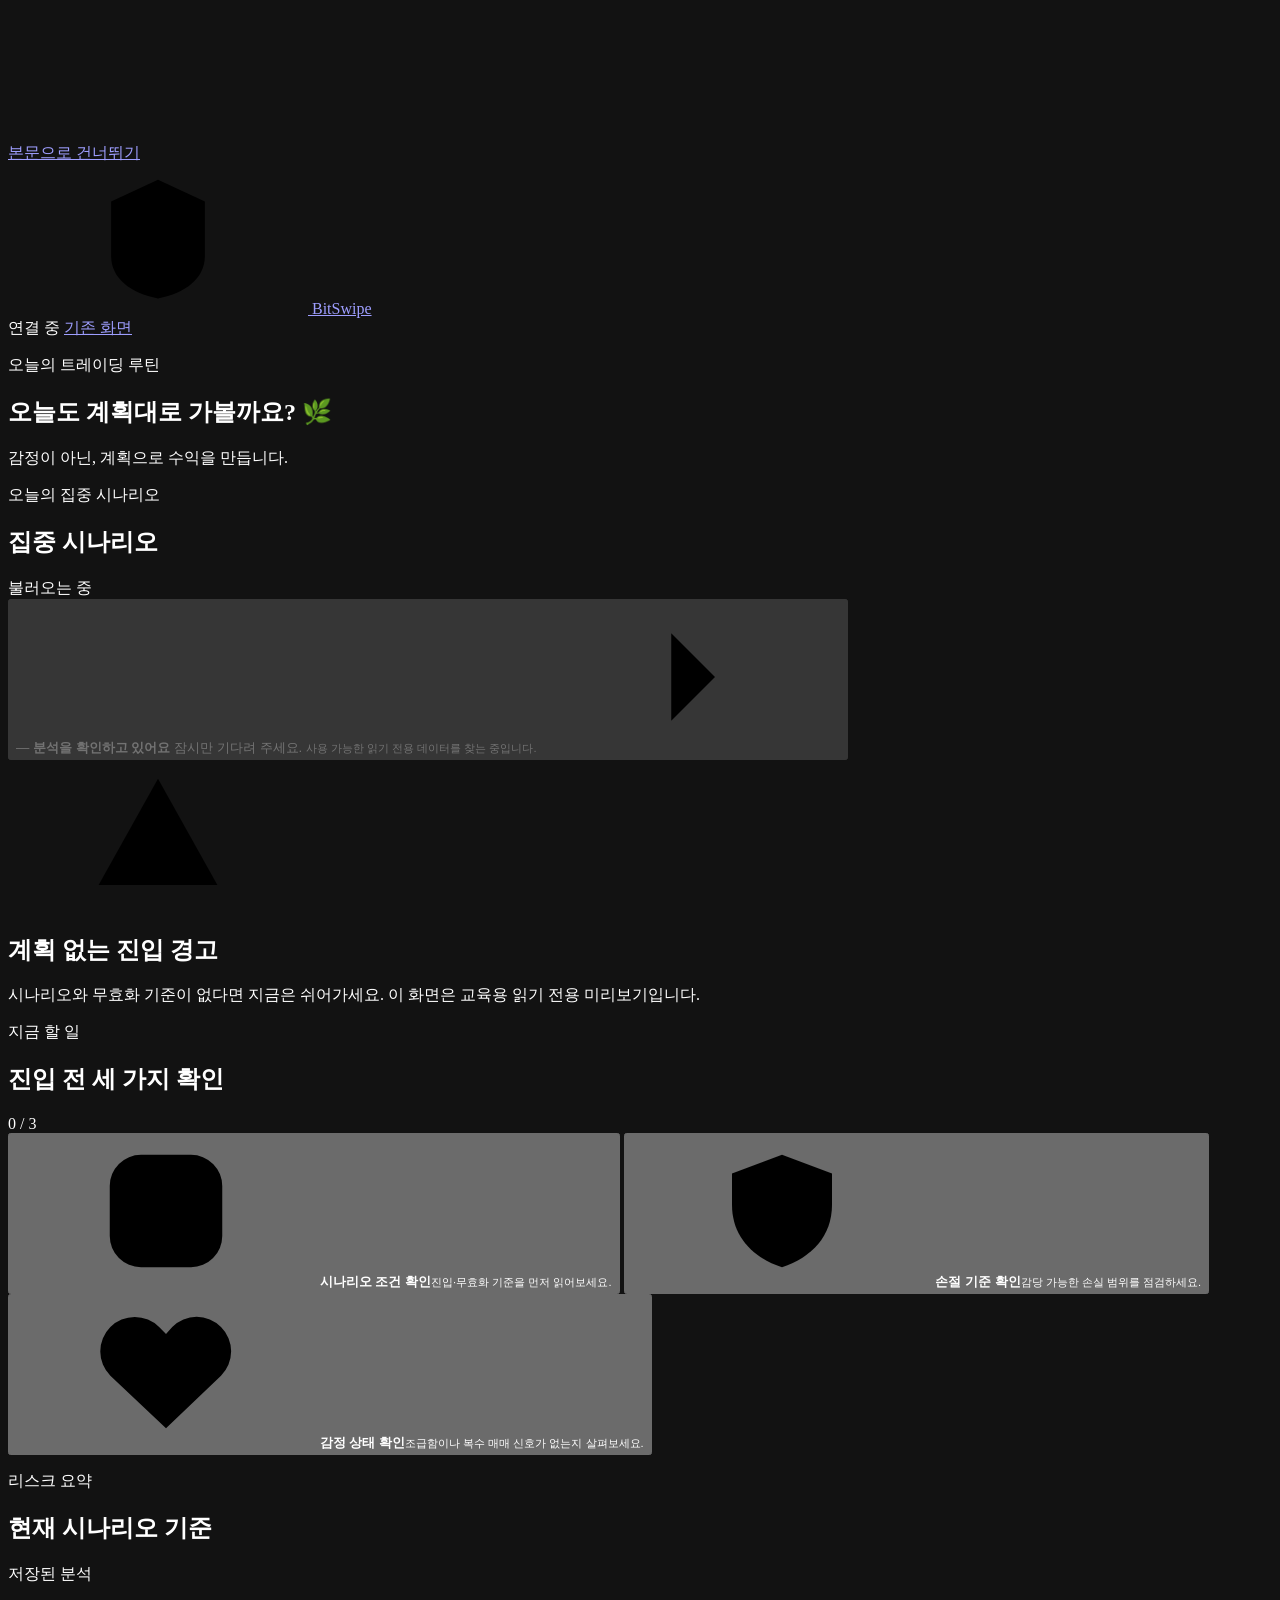
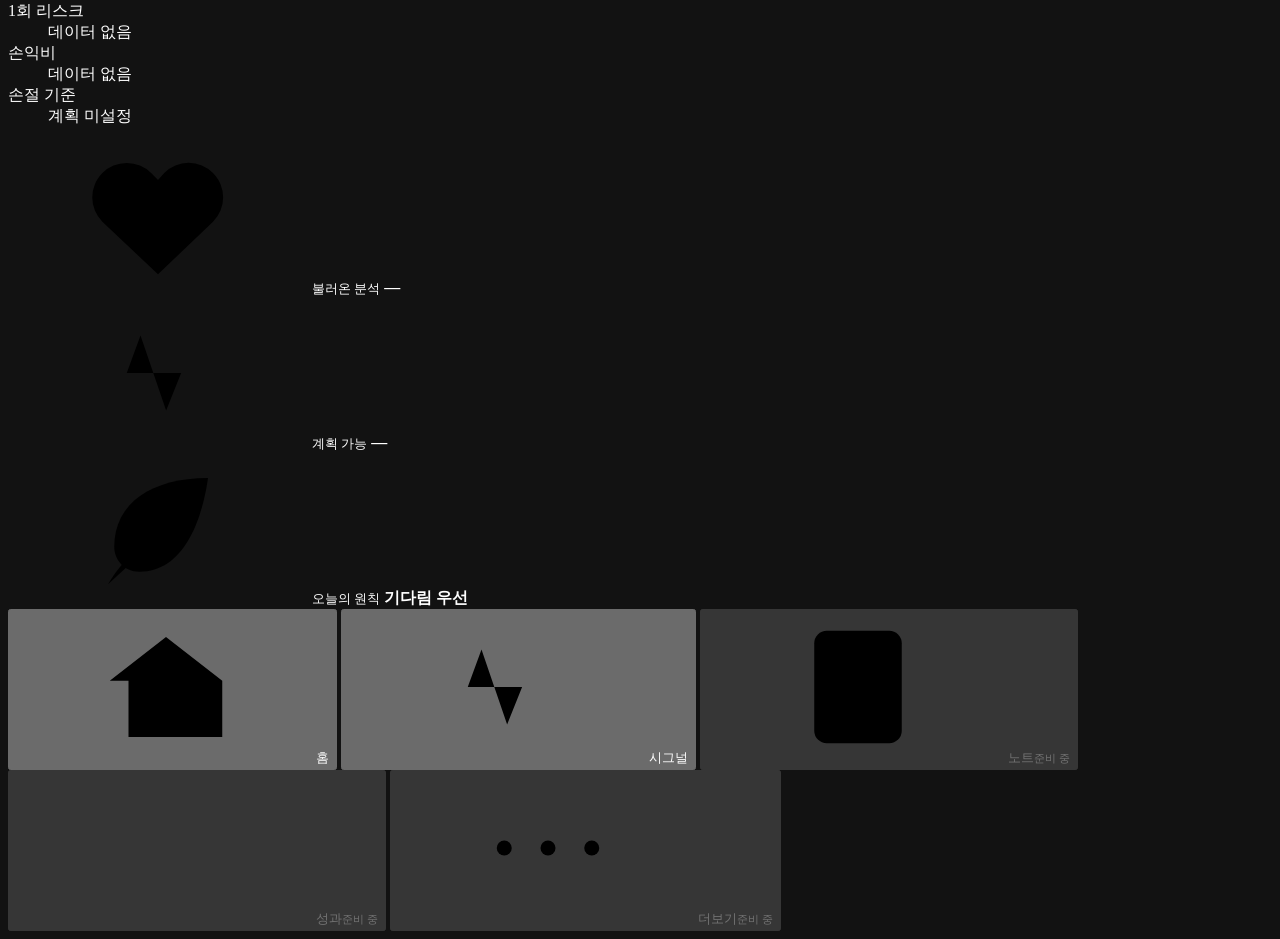
==== static/mobile-preview.html @ f859aa3e "Add mobile preview shell" ====
<!doctype html>
<html lang="ko">
<head>
  <meta charset="utf-8">
  <meta name="viewport" content="width=device-width, initial-scale=1, viewport-fit=cover">
  <meta name="robots" content="noindex,nofollow">
  <meta name="theme-color" content="#081017">
  <meta name="color-scheme" content="dark">
  <meta http-equiv="Content-Security-Policy" content="default-src 'self'; script-src 'self'; style-src 'self'; img-src 'self' data:; connect-src 'self'; font-src 'self'; base-uri 'none'; form-action 'none'; frame-ancestors 'none'">
  <title>BitSwipe 모바일 미리보기</title>
  <link rel="stylesheet" href="/assets/mobile-preview.css">
</head>
<body>
  <a class="skip-link" href="#preview-main">본문으로 건너뛰기</a>

  <svg class="svg-sprite" aria-hidden="true" focusable="false">
    <symbol id="icon-logo" viewBox="0 0 24 24">
      <path d="M12 2.5 19.5 6v8.7c0 3.6-3.1 5.9-7.5 6.8-4.4-.9-7.5-3.2-7.5-6.8V6L12 2.5Z"/>
      <path d="m9.3 7.8 5.6 4.2-5.6 4.2V7.8Z"/>
    </symbol>
    <symbol id="icon-home" viewBox="0 0 24 24">
      <path d="m3 11 9-7 9 7v9H6v-9"/><path d="M9 20v-6h6v6"/>
    </symbol>
    <symbol id="icon-pulse" viewBox="0 0 24 24">
      <path d="M3 12h4l2.2-6 4.1 12 2.4-6H21"/>
    </symbol>
    <symbol id="icon-note" viewBox="0 0 24 24">
      <rect x="5" y="3" width="14" height="18" rx="2"/><path d="M9 8h6M9 12h6M9 16h4"/>
    </symbol>
    <symbol id="icon-chart" viewBox="0 0 24 24">
      <path d="M5 20V10M12 20V4M19 20v-7M3 20h18"/>
    </symbol>
    <symbol id="icon-more" viewBox="0 0 24 24">
      <circle cx="5" cy="12" r="1.2"/><circle cx="12" cy="12" r="1.2"/><circle cx="19" cy="12" r="1.2"/>
    </symbol>
    <symbol id="icon-arrow" viewBox="0 0 24 24">
      <path d="m9 5 7 7-7 7"/>
    </symbol>
    <symbol id="icon-back" viewBox="0 0 24 24">
      <path d="m15 18-6-6 6-6"/>
    </symbol>
    <symbol id="icon-filter" viewBox="0 0 24 24">
      <path d="M4 5h16l-6 7v6l-4 2v-8L4 5Z"/>
    </symbol>
    <symbol id="icon-heart" viewBox="0 0 24 24">
      <path d="M20.8 4.8a5.5 5.5 0 0 0-7.8 0L12 5.9l-1.1-1.1a5.5 5.5 0 0 0-7.8 7.8L12 21l8.8-8.4a5.5 5.5 0 0 0 0-7.8Z"/>
    </symbol>
    <symbol id="icon-clock" viewBox="0 0 24 24">
      <circle cx="12" cy="12" r="9"/><path d="M12 7v5l3.5 2"/>
    </symbol>
    <symbol id="icon-shield" viewBox="0 0 24 24">
      <path d="M12 3 20 6v5c0 5-3.2 8.4-8 10-4.8-1.6-8-5-8-10V6l8-3Z"/><path d="m9 12 2 2 4-5"/>
    </symbol>
    <symbol id="icon-check" viewBox="0 0 24 24">
      <rect x="3" y="3" width="18" height="18" rx="5"/><path d="m8 12 2.5 2.5L16 9"/>
    </symbol>
    <symbol id="icon-alert" viewBox="0 0 24 24">
      <path d="M12 3 2.5 20h19L12 3Z"/><path d="M12 9v4M12 17h.01"/>
    </symbol>
    <symbol id="icon-leaf" viewBox="0 0 24 24">
      <path d="M20 4C11 4 5 8 5 15c0 2 1.5 4 4 4 7 0 10-8 11-15Z"/><path d="M4 21c3-5 7-8 12-11"/>
    </symbol>
  </svg>

  <div id="demo-banner" class="demo-banner" role="status" hidden>
    <svg aria-hidden="true"><use href="#icon-alert"></use></svg>
    <span><strong>샘플 데이터</strong> · 화면 확인용이며 실시간 시장 정보가 아닙니다.</span>
  </div>

  <div class="preview-shell">
    <main id="preview-main" class="preview-main" tabindex="-1">
      <section id="home-screen" class="screen screen-home" data-screen="home" aria-labelledby="home-title">
        <header class="brand-header">
          <a class="brand" href="#home" aria-label="BitSwipe 모바일 미리보기 홈">
            <span class="brand-mark"><svg aria-hidden="true"><use href="#icon-logo"></use></svg></span>
            <span>BitSwipe</span>
          </a>
          <div class="header-actions">
            <span id="connection-status" class="connection-pill" data-state="loading">
              <span class="status-dot" aria-hidden="true"></span>
              <span class="connection-label">연결 중</span>
            </span>
            <a class="dashboard-link" href="/" aria-label="기존 BitSwipe 대시보드로 이동">기존 화면</a>
          </div>
        </header>

        <div class="greeting-block">
          <p class="eyebrow">오늘의 트레이딩 루틴</p>
          <h1 id="home-title">오늘도 계획대로 가볼까요? <span aria-hidden="true">🌿</span></h1>
          <p>감정이 아닌, 계획으로 수익을 만듭니다.</p>
        </div>

        <section class="panel focus-panel" aria-labelledby="focus-heading">
          <div class="section-heading-row">
            <div>
              <p class="panel-kicker">오늘의 집중 시나리오</p>
              <h2 id="focus-heading" class="sr-only">집중 시나리오</h2>
            </div>
            <span id="focus-status" class="state-badge state-neutral">불러오는 중</span>
          </div>
          <button id="focus-card" class="focus-card-button" type="button" disabled>
            <span id="focus-symbol-icon" class="asset-token" aria-hidden="true">—</span>
            <span class="focus-copy">
              <strong id="focus-symbol">분석을 확인하고 있어요</strong>
              <span id="focus-setup">잠시만 기다려 주세요.</span>
              <small id="focus-next">사용 가능한 읽기 전용 데이터를 찾는 중입니다.</small>
            </span>
            <svg class="row-arrow" aria-hidden="true"><use href="#icon-arrow"></use></svg>
          </button>
        </section>

        <aside class="warning-card" aria-labelledby="entry-warning-title">
          <span class="warning-icon"><svg aria-hidden="true"><use href="#icon-alert"></use></svg></span>
          <div>
            <h2 id="entry-warning-title">계획 없는 진입 경고</h2>
            <p>시나리오와 무효화 기준이 없다면 지금은 쉬어가세요. 이 화면은 교육용 읽기 전용 미리보기입니다.</p>
          </div>
        </aside>

        <section class="panel guidance-panel" aria-labelledby="guidance-title">
          <div class="section-heading-row">
            <div>
              <p class="panel-kicker">지금 할 일</p>
              <h2 id="guidance-title">진입 전 세 가지 확인</h2>
            </div>
            <span id="home-check-progress" class="progress-copy">0 / 3</span>
          </div>
          <div class="guidance-list">
            <button class="guidance-row" type="button" data-home-check="scenario" aria-pressed="false">
              <span class="guidance-icon guidance-icon-blue"><svg aria-hidden="true"><use href="#icon-check"></use></svg></span>
              <span><strong>시나리오 조건 확인</strong><small>진입·무효화 기준을 먼저 읽어보세요.</small></span>
              <span class="local-check" aria-hidden="true"></span>
            </button>
            <button class="guidance-row" type="button" data-home-check="risk" aria-pressed="false">
              <span class="guidance-icon guidance-icon-green"><svg aria-hidden="true"><use href="#icon-shield"></use></svg></span>
              <span><strong>손절 기준 확인</strong><small>감당 가능한 손실 범위를 점검하세요.</small></span>
              <span class="local-check" aria-hidden="true"></span>
            </button>
            <button class="guidance-row" type="button" data-home-check="emotion" aria-pressed="false">
              <span class="guidance-icon guidance-icon-lime"><svg aria-hidden="true"><use href="#icon-heart"></use></svg></span>
              <span><strong>감정 상태 확인</strong><small>조급함이나 복수 매매 신호가 없는지 살펴보세요.</small></span>
              <span class="local-check" aria-hidden="true"></span>
            </button>
          </div>
        </section>

        <section class="panel risk-summary" aria-labelledby="risk-summary-title">
          <div class="section-heading-row">
            <div>
              <p class="panel-kicker">리스크 요약</p>
              <h2 id="risk-summary-title">현재 시나리오 기준</h2>
            </div>
            <span class="data-origin">저장된 분석</span>
          </div>
          <dl class="metric-strip">
            <div>
              <dt>1회 리스크</dt>
              <dd id="home-risk">데이터 없음</dd>
            </div>
            <div>
              <dt>손익비</dt>
              <dd id="home-rr">데이터 없음</dd>
            </div>
            <div>
              <dt>손절 기준</dt>
              <dd id="home-stop">계획 미설정</dd>
            </div>
          </dl>
        </section>

        <section class="summary-tiles" aria-label="오늘의 요약">
          <article>
            <span class="tile-icon tile-teal"><svg aria-hidden="true"><use href="#icon-heart"></use></svg></span>
            <small>불러온 분석</small>
            <strong id="loaded-count">—</strong>
          </article>
          <article>
            <span class="tile-icon tile-blue"><svg aria-hidden="true"><use href="#icon-pulse"></use></svg></span>
            <small>계획 가능</small>
            <strong id="planned-count">—</strong>
          </article>
          <article>
            <span class="tile-icon tile-green"><svg aria-hidden="true"><use href="#icon-leaf"></use></svg></span>
            <small>오늘의 원칙</small>
            <strong>기다림 우선</strong>
          </article>
        </section>
      </section>

      <section id="signals-screen" class="screen" data-screen="signals" aria-labelledby="signals-title" hidden>
        <header class="screen-header">
          <div>
            <p class="eyebrow">읽기 전용 분석</p>
            <h1 id="signals-title">오늘의 시그널</h1>
            <p id="signals-summary" class="screen-subtitle" aria-live="polite">분석을 불러오는 중입니다.</p>
          </div>
          <label class="filter-control" aria-label="시그널 상태 필터">
            <svg aria-hidden="true"><use href="#icon-filter"></use></svg>
            <select id="signal-filter">
              <option value="all">전체</option>
              <option value="planned">계획 가능</option>
              <option value="watch">관찰</option>
              <option value="no-trade">진입 보류</option>
            </select>
          </label>
        </header>

        <aside class="guidance-banner" aria-label="오늘의 안내">
          <span class="banner-icon"><svg aria-hidden="true"><use href="#icon-leaf"></use></svg></span>
          <div><strong>무리한 진입보다 기다림이 우선</strong><p>좋은 기회는 다시 옵니다. 조건이 갖춰질 때까지 관찰하세요.</p></div>
        </aside>

        <div id="signals-state" class="content-state" role="status" aria-live="polite">
          <span class="loading-orbit" aria-hidden="true"></span>
          <strong>저장된 분석을 확인하고 있어요</strong>
          <p>한 항목을 불러오지 못해도 나머지는 계속 표시합니다.</p>
        </div>
        <div id="signal-list" class="signal-list" role="list" aria-label="시그널 목록"></div>
      </section>

      <section id="detail-screen" class="screen" data-screen="detail" aria-labelledby="detail-title" hidden>
        <header class="detail-topbar">
          <button id="detail-back" class="icon-button" type="button" aria-label="이전 화면으로 돌아가기">
            <svg aria-hidden="true"><use href="#icon-back"></use></svg>
          </button>
          <h1 id="detail-title">시나리오 상세</h1>
          <button class="icon-button" type="button" aria-label="추가 메뉴, 준비 중" disabled>
            <svg aria-hidden="true"><use href="#icon-more"></use></svg>
          </button>
        </header>

        <article class="panel identity-card">
          <span id="detail-token" class="asset-token asset-token-large" aria-hidden="true">—</span>
          <div class="identity-copy">
            <div><strong id="detail-symbol">시나리오 없음</strong><span id="detail-state" class="state-badge state-neutral">관찰</span></div>
            <p id="detail-setup">목록에서 시나리오를 선택해 주세요.</p>
          </div>
          <button id="favorite-button" class="icon-button favorite-button" type="button" aria-label="관심 시나리오로 표시" aria-pressed="false">
            <svg aria-hidden="true"><use href="#icon-heart"></use></svg>
          </button>
        </article>

        <aside id="action-banner" class="action-banner" aria-labelledby="action-banner-title">
          <span class="action-icon"><svg aria-hidden="true"><use href="#icon-clock"></use></svg></span>
          <div>
            <p>지금 해야 할 일</p>
            <h2 id="action-banner-title">조건 충족 전까지 대기</h2>
            <span id="action-banner-copy">기준을 충족할 때만 계획을 검토하세요.</span>
          </div>
        </aside>

        <section class="panel detail-plan" aria-labelledby="plan-title">
          <div class="section-heading-row">
            <div>
              <p class="panel-kicker">내 계획</p>
              <h2 id="plan-title">시나리오 지표</h2>
            </div>
            <span id="detail-updated" class="data-origin">시각 미확인</span>
          </div>
          <dl class="metric-grid">
            <div><dt>진입 구간</dt><dd id="detail-entry" class="metric-valid">데이터 없음</dd></div>
            <div><dt>손절</dt><dd id="detail-stop" class="metric-risk">계획 미설정</dd></div>
            <div><dt>목표</dt><dd id="detail-target" class="metric-valid">계획 미설정</dd></div>
            <div><dt>손익비</dt><dd id="detail-rr" class="metric-neutral">데이터 없음</dd></div>
          </dl>
        </section>

        <section class="detail-columns">
          <fieldset class="panel checklist-panel">
            <legend>시나리오 체크리스트</legend>
            <p>체크 상태는 이 브라우저에만 저장됩니다.</p>
            <label><span><svg aria-hidden="true"><use href="#icon-chart"></use></svg>상위 추세 확인 (4H)</span><input type="checkbox" data-checklist="trend"></label>
            <label><span><svg aria-hidden="true"><use href="#icon-pulse"></use></svg>진입 구간 도달</span><input type="checkbox" data-checklist="entry"></label>
            <label><span><svg aria-hidden="true"><use href="#icon-chart"></use></svg>거래량 확인</span><input type="checkbox" data-checklist="volume"></label>
            <label><span><svg aria-hidden="true"><use href="#icon-shield"></use></svg>손절 설정</span><input type="checkbox" data-checklist="stop"></label>
            <label><span><svg aria-hidden="true"><use href="#icon-heart"></use></svg>감정 상태 안정</span><input type="checkbox" data-checklist="emotion"></label>
          </fieldset>

          <div class="detail-side">
            <aside class="risk-warning" aria-labelledby="risk-warning-title">
              <div class="risk-warning-heading"><svg aria-hidden="true"><use href="#icon-alert"></use></svg><h2 id="risk-warning-title">리스크 안내</h2></div>
              <ul>
                <li>연속 손실 뒤에는 충분히 쉬어가세요.</li>
                <li>규칙이 충족되지 않으면 거래하지 않습니다.</li>
                <li>손절 기준을 더 멀리 옮기지 마세요.</li>
              </ul>
            </aside>

            <section class="panel notes-panel" aria-labelledby="notes-title">
              <h2 id="notes-title">규칙 &amp; 메모</h2>
              <ul id="scenario-notes"><li>시나리오를 선택하면 확인 가능한 정보가 표시됩니다.</li></ul>
              <label for="local-memo">이 기기에만 저장</label>
              <textarea id="local-memo" rows="3" maxlength="300" placeholder="관찰 포인트를 짧게 적어두세요."></textarea>
              <small id="memo-status" aria-live="polite">서버로 전송되지 않습니다.</small>
            </section>
          </div>
        </section>

        <button id="complete-checklist" class="primary-button" type="button">
          <svg aria-hidden="true"><use href="#icon-check"></use></svg>
          체크 완료하고 관찰 계속하기
        </button>
        <p id="detail-feedback" class="local-feedback" role="status" aria-live="polite"></p>
      </section>
    </main>

    <nav class="bottom-nav" aria-label="모바일 미리보기 탐색">
      <button type="button" data-route="home" aria-current="page">
        <svg aria-hidden="true"><use href="#icon-home"></use></svg><span>홈</span>
      </button>
      <button type="button" data-route="signals">
        <svg aria-hidden="true"><use href="#icon-pulse"></use></svg><span>시그널</span>
      </button>
      <button type="button" disabled aria-label="노트, 준비 중">
        <svg aria-hidden="true"><use href="#icon-note"></use></svg><span>노트</span><small>준비 중</small>
      </button>
      <button type="button" disabled aria-label="성과, 준비 중">
        <svg aria-hidden="true"><use href="#icon-chart"></use></svg><span>성과</span><small>준비 중</small>
      </button>
      <button type="button" disabled aria-label="더보기, 준비 중">
        <svg aria-hidden="true"><use href="#icon-more"></use></svg><span>더보기</span><small>준비 중</small>
      </button>
    </nav>
  </div>

  <template id="signal-card-template">
    <article class="signal-card panel" role="listitem">
      <div class="signal-card-top">
        <span class="asset-token signal-token" aria-hidden="true">—</span>
        <div class="signal-identity">
          <strong class="signal-symbol">—</strong>
          <span class="signal-setup">설정 정보 없음</span>
        </div>
        <span class="state-badge signal-state state-neutral">관찰</span>
      </div>
      <dl class="signal-metrics">
        <div><dt>진입 구간</dt><dd data-field="entry">데이터 없음</dd></div>
        <div><dt>손절</dt><dd data-field="stop">계획 미설정</dd></div>
        <div><dt>목표</dt><dd data-field="target">계획 미설정</dd></div>
        <div><dt>손익비</dt><dd data-field="rr">데이터 없음</dd></div>
      </dl>
      <div class="signal-meta"><span class="confidence-copy"></span><time class="updated-copy">시각 미확인</time></div>
      <button class="scenario-button" type="button">
        시나리오 보기 <svg aria-hidden="true"><use href="#icon-arrow"></use></svg>
      </button>
    </article>
  </template>

  <noscript><p class="noscript-message">이 미리보기의 화면 전환과 로컬 체크리스트를 사용하려면 JavaScript를 켜 주세요.</p></noscript>
  <script src="/assets/mobile-preview.js" defer></script>
</body>
</html>
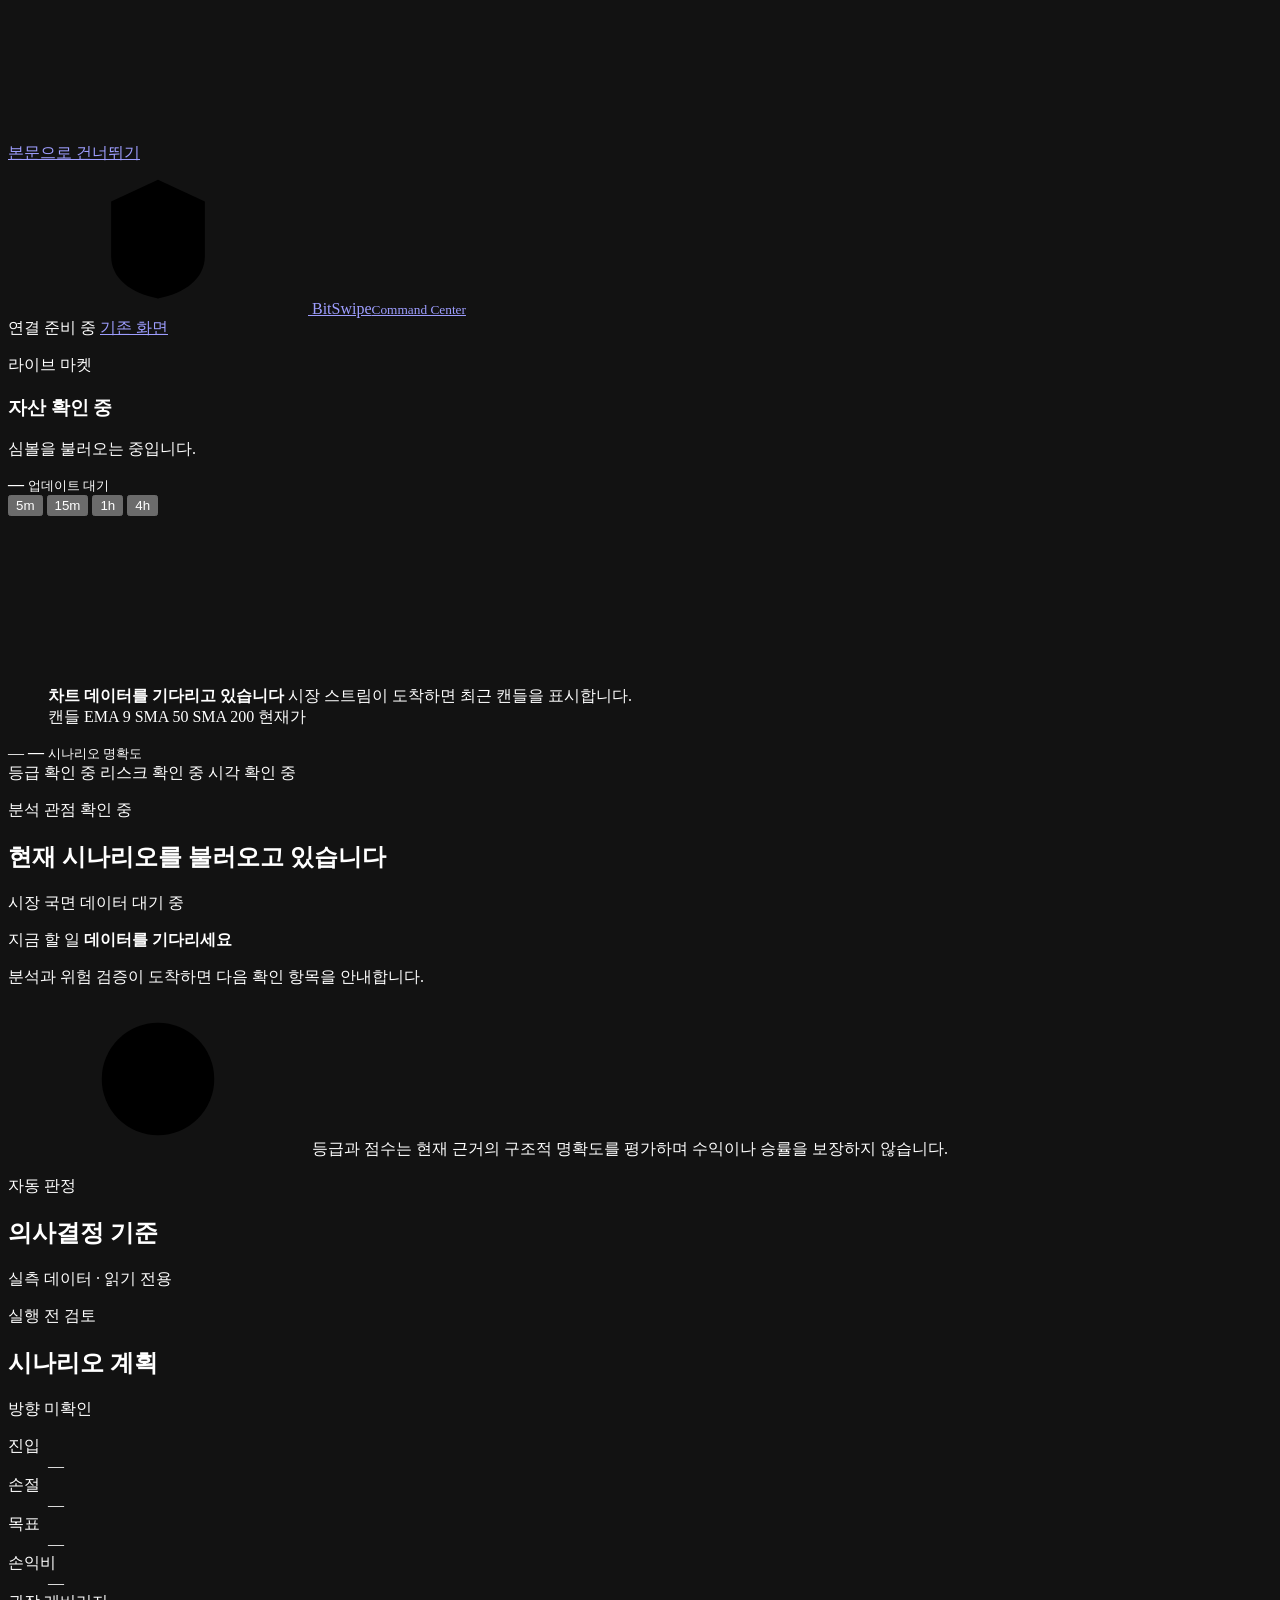
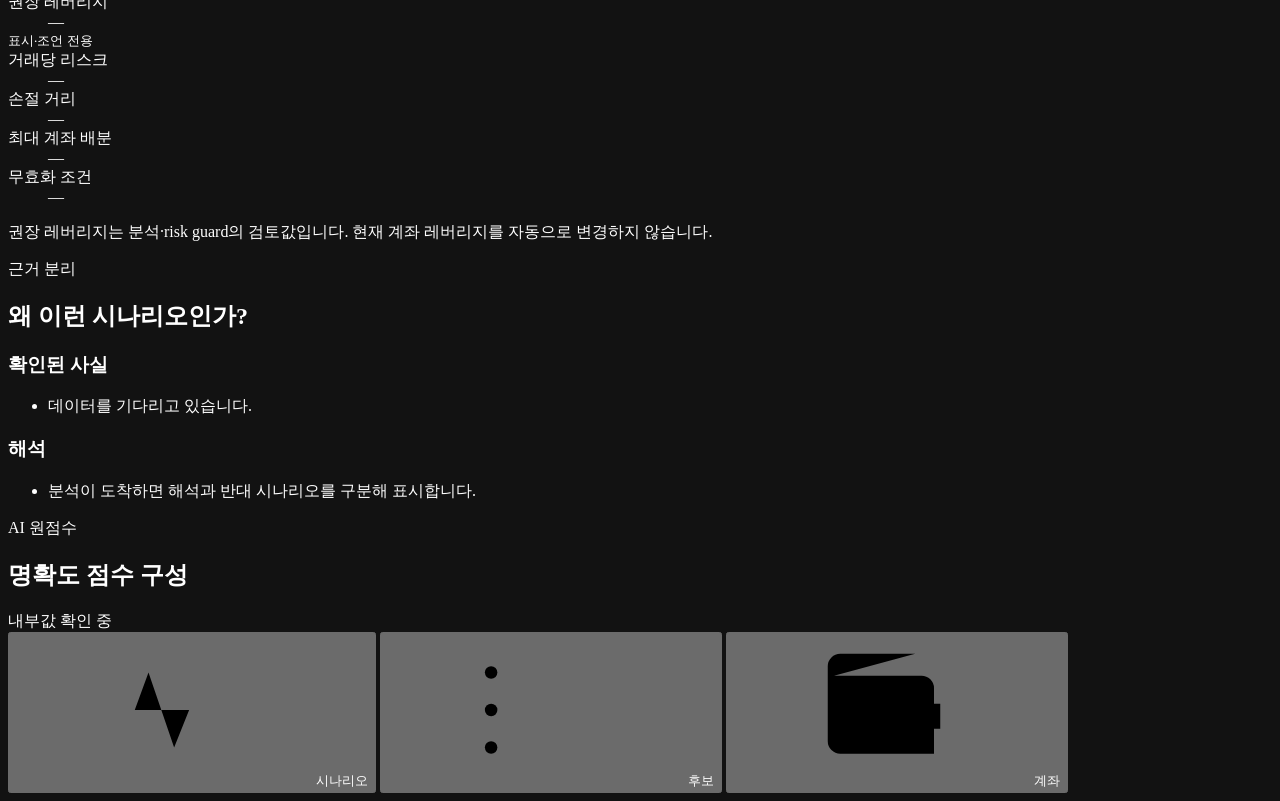
==== commit 78131796: "Upgrade mobile scenario command center" ====
--- a/static/mobile-preview.html
+++ b/static/mobile-preview.html
@@ -4,349 +4,308 @@
   <meta charset="utf-8">
   <meta name="viewport" content="width=device-width, initial-scale=1, viewport-fit=cover">
   <meta name="robots" content="noindex,nofollow">
-  <meta name="theme-color" content="#081017">
+  <meta name="theme-color" content="#071017">
   <meta name="color-scheme" content="dark">
   <meta http-equiv="Content-Security-Policy" content="default-src 'self'; script-src 'self'; style-src 'self'; img-src 'self' data:; connect-src 'self'; font-src 'self'; base-uri 'none'; form-action 'none'; frame-ancestors 'none'">
-  <title>BitSwipe 모바일 미리보기</title>
+  <title>BitSwipe 시나리오 커맨드 센터</title>
   <link rel="stylesheet" href="/assets/mobile-preview.css">
 </head>
 <body>
   <a class="skip-link" href="#preview-main">본문으로 건너뛰기</a>
 
   <svg class="svg-sprite" aria-hidden="true" focusable="false">
-    <symbol id="icon-logo" viewBox="0 0 24 24">
-      <path d="M12 2.5 19.5 6v8.7c0 3.6-3.1 5.9-7.5 6.8-4.4-.9-7.5-3.2-7.5-6.8V6L12 2.5Z"/>
-      <path d="m9.3 7.8 5.6 4.2-5.6 4.2V7.8Z"/>
-    </symbol>
-    <symbol id="icon-home" viewBox="0 0 24 24">
-      <path d="m3 11 9-7 9 7v9H6v-9"/><path d="M9 20v-6h6v6"/>
-    </symbol>
-    <symbol id="icon-pulse" viewBox="0 0 24 24">
-      <path d="M3 12h4l2.2-6 4.1 12 2.4-6H21"/>
-    </symbol>
-    <symbol id="icon-note" viewBox="0 0 24 24">
-      <rect x="5" y="3" width="14" height="18" rx="2"/><path d="M9 8h6M9 12h6M9 16h4"/>
-    </symbol>
-    <symbol id="icon-chart" viewBox="0 0 24 24">
-      <path d="M5 20V10M12 20V4M19 20v-7M3 20h18"/>
-    </symbol>
-    <symbol id="icon-more" viewBox="0 0 24 24">
-      <circle cx="5" cy="12" r="1.2"/><circle cx="12" cy="12" r="1.2"/><circle cx="19" cy="12" r="1.2"/>
-    </symbol>
-    <symbol id="icon-arrow" viewBox="0 0 24 24">
-      <path d="m9 5 7 7-7 7"/>
-    </symbol>
-    <symbol id="icon-back" viewBox="0 0 24 24">
-      <path d="m15 18-6-6 6-6"/>
-    </symbol>
-    <symbol id="icon-filter" viewBox="0 0 24 24">
-      <path d="M4 5h16l-6 7v6l-4 2v-8L4 5Z"/>
-    </symbol>
-    <symbol id="icon-heart" viewBox="0 0 24 24">
-      <path d="M20.8 4.8a5.5 5.5 0 0 0-7.8 0L12 5.9l-1.1-1.1a5.5 5.5 0 0 0-7.8 7.8L12 21l8.8-8.4a5.5 5.5 0 0 0 0-7.8Z"/>
-    </symbol>
-    <symbol id="icon-clock" viewBox="0 0 24 24">
-      <circle cx="12" cy="12" r="9"/><path d="M12 7v5l3.5 2"/>
-    </symbol>
-    <symbol id="icon-shield" viewBox="0 0 24 24">
-      <path d="M12 3 20 6v5c0 5-3.2 8.4-8 10-4.8-1.6-8-5-8-10V6l8-3Z"/><path d="m9 12 2 2 4-5"/>
-    </symbol>
-    <symbol id="icon-check" viewBox="0 0 24 24">
-      <rect x="3" y="3" width="18" height="18" rx="5"/><path d="m8 12 2.5 2.5L16 9"/>
-    </symbol>
-    <symbol id="icon-alert" viewBox="0 0 24 24">
-      <path d="M12 3 2.5 20h19L12 3Z"/><path d="M12 9v4M12 17h.01"/>
-    </symbol>
-    <symbol id="icon-leaf" viewBox="0 0 24 24">
-      <path d="M20 4C11 4 5 8 5 15c0 2 1.5 4 4 4 7 0 10-8 11-15Z"/><path d="M4 21c3-5 7-8 12-11"/>
-    </symbol>
+    <symbol id="icon-logo" viewBox="0 0 24 24"><path d="M12 2.5 19.5 6v8.7c0 3.6-3.1 5.9-7.5 6.8-4.4-.9-7.5-3.2-7.5-6.8V6L12 2.5Z"/><path d="m9.3 7.8 5.6 4.2-5.6 4.2V7.8Z"/></symbol>
+    <symbol id="icon-pulse" viewBox="0 0 24 24"><path d="M3 12h4l2.2-6 4.1 12 2.4-6H21"/></symbol>
+    <symbol id="icon-list" viewBox="0 0 24 24"><path d="M9 6h11M9 12h11M9 18h11"/><circle cx="4.5" cy="6" r="1"/><circle cx="4.5" cy="12" r="1"/><circle cx="4.5" cy="18" r="1"/></symbol>
+    <symbol id="icon-wallet" viewBox="0 0 24 24"><path d="M4 6.5h14a2 2 0 0 1 2 2V19H5a2 2 0 0 1-2-2V5a2 2 0 0 1 2-2h12"/><path d="M15 11h6v4h-6a2 2 0 0 1 0-4Z"/></symbol>
+    <symbol id="icon-back" viewBox="0 0 24 24"><path d="m15 18-6-6 6-6"/></symbol>
+    <symbol id="icon-arrow" viewBox="0 0 24 24"><path d="m9 5 7 7-7 7"/></symbol>
+    <symbol id="icon-heart" viewBox="0 0 24 24"><path d="M20.8 4.8a5.5 5.5 0 0 0-7.8 0L12 5.9l-1.1-1.1a5.5 5.5 0 0 0-7.8 7.8L12 21l8.8-8.4a5.5 5.5 0 0 0 0-7.8Z"/></symbol>
+    <symbol id="icon-eye" viewBox="0 0 24 24"><path d="M2 12s3.5-6 10-6 10 6 10 6-3.5 6-10 6S2 12 2 12Z"/><circle cx="12" cy="12" r="2.5"/></symbol>
+    <symbol id="icon-eye-off" viewBox="0 0 24 24"><path d="m3 3 18 18M10.6 6.2A11 11 0 0 1 12 6c6.5 0 10 6 10 6a17 17 0 0 1-2.1 2.8M6.6 6.6C3.7 8.4 2 12 2 12s3.5 6 10 6c1.5 0 2.8-.3 4-.8M9.9 9.9A3 3 0 0 0 14.1 14"/></symbol>
+    <symbol id="icon-shield" viewBox="0 0 24 24"><path d="M12 3 20 6v5c0 5-3.2 8.4-8 10-4.8-1.6-8-5-8-10V6l8-3Z"/></symbol>
+    <symbol id="icon-clock" viewBox="0 0 24 24"><circle cx="12" cy="12" r="9"/><path d="M12 7v5l3.5 2"/></symbol>
+    <symbol id="icon-alert" viewBox="0 0 24 24"><path d="M12 3 2.5 20h19L12 3Z"/><path d="M12 9v4M12 17h.01"/></symbol>
+    <symbol id="icon-info" viewBox="0 0 24 24"><circle cx="12" cy="12" r="9"/><path d="M12 11v6M12 7h.01"/></symbol>
   </svg>
 
   <div id="demo-banner" class="demo-banner" role="status" hidden>
     <svg aria-hidden="true"><use href="#icon-alert"></use></svg>
-    <span><strong>샘플 데이터</strong> · 화면 확인용이며 실시간 시장 정보가 아닙니다.</span>
+    <span><strong>샘플 데이터</strong> · 화면 확인용이며 실시간 시장 정보가 아닙니다. 라이브 API와 스트림을 사용하지 않습니다.</span>
   </div>
 
   <div class="preview-shell">
     <main id="preview-main" class="preview-main" tabindex="-1">
-      <section id="home-screen" class="screen screen-home" data-screen="home" aria-labelledby="home-title">
+      <section id="scenario-screen" class="screen" data-screen="scenario" aria-labelledby="scenario-title">
         <header class="brand-header">
-          <a class="brand" href="#home" aria-label="BitSwipe 모바일 미리보기 홈">
+          <a class="brand" href="#scenario" aria-label="BitSwipe 시나리오 홈">
             <span class="brand-mark"><svg aria-hidden="true"><use href="#icon-logo"></use></svg></span>
-            <span>BitSwipe</span>
+            <span>BitSwipe</span><small>Command Center</small>
           </a>
           <div class="header-actions">
-            <span id="connection-status" class="connection-pill" data-state="loading">
-              <span class="status-dot" aria-hidden="true"></span>
-              <span class="connection-label">연결 중</span>
+            <span id="market-connection" class="connection-pill" data-state="loading" role="status" aria-live="polite">
+              <span class="status-dot" aria-hidden="true"></span><span id="market-connection-label">연결 준비 중</span>
             </span>
-            <a class="dashboard-link" href="/" aria-label="기존 BitSwipe 대시보드로 이동">기존 화면</a>
+            <a class="dashboard-link" href="/">기존 화면</a>
           </div>
         </header>
 
-        <div class="greeting-block">
-          <p class="eyebrow">오늘의 트레이딩 루틴</p>
-          <h1 id="home-title">오늘도 계획대로 가볼까요? <span aria-hidden="true">🌿</span></h1>
-          <p>감정이 아닌, 계획으로 수익을 만듭니다.</p>
-        </div>
-
-        <section class="panel focus-panel" aria-labelledby="focus-heading">
-          <div class="section-heading-row">
+        <section class="market-command" aria-labelledby="scenario-title">
+          <div class="market-heading">
             <div>
-              <p class="panel-kicker">오늘의 집중 시나리오</p>
-              <h2 id="focus-heading" class="sr-only">집중 시나리오</h2>
-            </div>
-            <span id="focus-status" class="state-badge state-neutral">불러오는 중</span>
-          </div>
-          <button id="focus-card" class="focus-card-button" type="button" disabled>
-            <span id="focus-symbol-icon" class="asset-token" aria-hidden="true">—</span>
-            <span class="focus-copy">
-              <strong id="focus-symbol">분석을 확인하고 있어요</strong>
-              <span id="focus-setup">잠시만 기다려 주세요.</span>
-              <small id="focus-next">사용 가능한 읽기 전용 데이터를 찾는 중입니다.</small>
-            </span>
-            <svg class="row-arrow" aria-hidden="true"><use href="#icon-arrow"></use></svg>
-          </button>
-        </section>
-
-        <aside class="warning-card" aria-labelledby="entry-warning-title">
-          <span class="warning-icon"><svg aria-hidden="true"><use href="#icon-alert"></use></svg></span>
-          <div>
-            <h2 id="entry-warning-title">계획 없는 진입 경고</h2>
-            <p>시나리오와 무효화 기준이 없다면 지금은 쉬어가세요. 이 화면은 교육용 읽기 전용 미리보기입니다.</p>
-          </div>
-        </aside>
-
-        <section class="panel guidance-panel" aria-labelledby="guidance-title">
-          <div class="section-heading-row">
-            <div>
-              <p class="panel-kicker">지금 할 일</p>
-              <h2 id="guidance-title">진입 전 세 가지 확인</h2>
-            </div>
-            <span id="home-check-progress" class="progress-copy">0 / 3</span>
-          </div>
-          <div class="guidance-list">
-            <button class="guidance-row" type="button" data-home-check="scenario" aria-pressed="false">
-              <span class="guidance-icon guidance-icon-blue"><svg aria-hidden="true"><use href="#icon-check"></use></svg></span>
-              <span><strong>시나리오 조건 확인</strong><small>진입·무효화 기준을 먼저 읽어보세요.</small></span>
-              <span class="local-check" aria-hidden="true"></span>
-            </button>
-            <button class="guidance-row" type="button" data-home-check="risk" aria-pressed="false">
-              <span class="guidance-icon guidance-icon-green"><svg aria-hidden="true"><use href="#icon-shield"></use></svg></span>
-              <span><strong>손절 기준 확인</strong><small>감당 가능한 손실 범위를 점검하세요.</small></span>
-              <span class="local-check" aria-hidden="true"></span>
-            </button>
-            <button class="guidance-row" type="button" data-home-check="emotion" aria-pressed="false">
-              <span class="guidance-icon guidance-icon-lime"><svg aria-hidden="true"><use href="#icon-heart"></use></svg></span>
-              <span><strong>감정 상태 확인</strong><small>조급함이나 복수 매매 신호가 없는지 살펴보세요.</small></span>
-              <span class="local-check" aria-hidden="true"></span>
-            </button>
-          </div>
-        </section>
-
-        <section class="panel risk-summary" aria-labelledby="risk-summary-title">
-          <div class="section-heading-row">
-            <div>
-              <p class="panel-kicker">리스크 요약</p>
-              <h2 id="risk-summary-title">현재 시나리오 기준</h2>
-            </div>
-            <span class="data-origin">저장된 분석</span>
-          </div>
-          <dl class="metric-strip">
-            <div>
-              <dt>1회 리스크</dt>
-              <dd id="home-risk">데이터 없음</dd>
-            </div>
-            <div>
-              <dt>손익비</dt>
-              <dd id="home-rr">데이터 없음</dd>
-            </div>
-            <div>
-              <dt>손절 기준</dt>
-              <dd id="home-stop">계획 미설정</dd>
-            </div>
+              <p class="eyebrow">라이브 마켓</p>
+              <h1 id="scenario-title"><span id="market-pair">자산 확인 중</span></h1>
+              <p id="market-symbol" class="muted-copy">심볼을 불러오는 중입니다.</p>
+            </div>
+            <div class="price-cluster" aria-live="polite" aria-atomic="true">
+              <strong id="market-price">—</strong>
+              <small id="market-updated">업데이트 대기</small>
+            </div>
+          </div>
+
+          <div class="timeframe-tabs" role="group" aria-label="차트 시간 프레임">
+            <button type="button" data-timeframe="5m">5m</button>
+            <button type="button" data-timeframe="15m">15m</button>
+            <button type="button" data-timeframe="1h" aria-pressed="true">1h</button>
+            <button type="button" data-timeframe="4h">4h</button>
+          </div>
+
+          <figure class="chart-card">
+            <div class="chart-wrap" id="chart-wrap">
+              <canvas id="market-chart" role="img" aria-label="1시간 가격 캔들, 이동평균선, 거래량 차트">브라우저가 canvas를 지원하지 않아 차트를 표시할 수 없습니다.</canvas>
+              <div id="chart-empty" class="chart-empty" role="status">
+                <strong>차트 데이터를 기다리고 있습니다</strong>
+                <span>시장 스트림이 도착하면 최근 캔들을 표시합니다.</span>
+              </div>
+            </div>
+            <figcaption>
+              <span><i class="legend-candle" aria-hidden="true"></i>캔들</span>
+              <span><i class="legend-ema" aria-hidden="true"></i>EMA 9</span>
+              <span><i class="legend-sma50" aria-hidden="true"></i>SMA 50</span>
+              <span><i class="legend-sma200" aria-hidden="true"></i>SMA 200</span>
+              <span><i class="legend-price" aria-hidden="true"></i>현재가</span>
+            </figcaption>
+          </figure>
+        </section>
+
+        <section class="scenario-hero panel" aria-labelledby="hero-title">
+          <div class="hero-score" aria-label="시나리오 명확도">
+            <span id="hero-grade">—</span>
+            <strong id="hero-score">—</strong>
+            <small>시나리오 명확도</small>
+          </div>
+          <div class="hero-copy">
+            <div class="badge-row">
+              <span id="hero-grade-badge" class="status-badge grade-badge" data-tone="neutral">등급 확인 중</span>
+              <span id="hero-risk-badge" class="status-badge risk-badge" data-tone="neutral">리스크 확인 중</span>
+              <span id="hero-freshness" class="status-badge" data-tone="neutral">시각 확인 중</span>
+            </div>
+            <p id="hero-view" class="eyebrow">분석 관점 확인 중</p>
+            <h2 id="hero-title">현재 시나리오를 불러오고 있습니다</h2>
+            <p id="hero-regime" class="muted-copy">시장 국면 데이터 대기 중</p>
+            <div class="primary-action" aria-live="polite">
+              <span>지금 할 일</span>
+              <strong id="primary-action-title">데이터를 기다리세요</strong>
+              <p id="primary-action-copy">분석과 위험 검증이 도착하면 다음 확인 항목을 안내합니다.</p>
+            </div>
+          </div>
+          <p class="score-disclaimer"><svg aria-hidden="true"><use href="#icon-info"></use></svg> 등급과 점수는 현재 근거의 구조적 명확도를 평가하며 수익이나 승률을 보장하지 않습니다.</p>
+        </section>
+
+        <section class="panel" aria-labelledby="criteria-title">
+          <div class="section-heading-row">
+            <div><p class="panel-kicker">자동 판정</p><h2 id="criteria-title">의사결정 기준</h2></div>
+            <span class="read-only-label">실측 데이터 · 읽기 전용</span>
+          </div>
+          <div id="criteria-list" class="criteria-list" aria-live="polite"></div>
+        </section>
+
+        <section class="panel plan-panel" aria-labelledby="plan-title">
+          <div class="section-heading-row">
+            <div><p class="panel-kicker">실행 전 검토</p><h2 id="plan-title">시나리오 계획</h2></div>
+            <span id="plan-direction" class="status-badge" data-tone="neutral">방향 미확인</span>
+          </div>
+          <dl class="plan-grid">
+            <div><dt>진입</dt><dd id="plan-entry">—</dd></div>
+            <div><dt>손절</dt><dd id="plan-stop">—</dd></div>
+            <div><dt>목표</dt><dd id="plan-target">—</dd></div>
+            <div><dt>손익비</dt><dd id="plan-rr">—</dd></div>
+            <div><dt>권장 레버리지</dt><dd id="plan-recommended-leverage">—</dd><small>표시·조언 전용</small></div>
+            <div><dt>거래당 리스크</dt><dd id="plan-risk">—</dd></div>
+            <div><dt>손절 거리</dt><dd id="plan-stop-distance">—</dd></div>
+            <div><dt>최대 계좌 배분</dt><dd id="plan-allocation">—</dd></div>
+            <div class="wide"><dt>무효화 조건</dt><dd id="plan-invalidation">—</dd></div>
           </dl>
-        </section>
-
-        <section class="summary-tiles" aria-label="오늘의 요약">
-          <article>
-            <span class="tile-icon tile-teal"><svg aria-hidden="true"><use href="#icon-heart"></use></svg></span>
-            <small>불러온 분석</small>
-            <strong id="loaded-count">—</strong>
-          </article>
-          <article>
-            <span class="tile-icon tile-blue"><svg aria-hidden="true"><use href="#icon-pulse"></use></svg></span>
-            <small>계획 가능</small>
-            <strong id="planned-count">—</strong>
-          </article>
-          <article>
-            <span class="tile-icon tile-green"><svg aria-hidden="true"><use href="#icon-leaf"></use></svg></span>
-            <small>오늘의 원칙</small>
-            <strong>기다림 우선</strong>
-          </article>
+          <p class="advisory-note">권장 레버리지는 분석·risk guard의 검토값입니다. 현재 계좌 레버리지를 자동으로 변경하지 않습니다.</p>
+        </section>
+
+        <section class="panel evidence-panel" aria-labelledby="evidence-title">
+          <div class="section-heading-row">
+            <div><p class="panel-kicker">근거 분리</p><h2 id="evidence-title">왜 이런 시나리오인가?</h2></div>
+          </div>
+          <div class="evidence-columns">
+            <div><h3>확인된 사실</h3><ul id="fact-list"><li>데이터를 기다리고 있습니다.</li></ul></div>
+            <div><h3>해석</h3><ul id="inference-list"><li>분석이 도착하면 해석과 반대 시나리오를 구분해 표시합니다.</li></ul></div>
+          </div>
+        </section>
+
+        <section class="panel breakdown-panel" aria-labelledby="breakdown-title">
+          <div class="section-heading-row">
+            <div><p class="panel-kicker">AI 원점수</p><h2 id="breakdown-title">명확도 점수 구성</h2></div>
+            <span id="breakdown-check" class="read-only-label">내부값 확인 중</span>
+          </div>
+          <div id="breakdown-list" class="breakdown-list"></div>
         </section>
       </section>
 
-      <section id="signals-screen" class="screen" data-screen="signals" aria-labelledby="signals-title" hidden>
+      <section id="candidates-screen" class="screen" data-screen="candidates" aria-labelledby="candidates-title" hidden>
         <header class="screen-header">
-          <div>
-            <p class="eyebrow">읽기 전용 분석</p>
-            <h1 id="signals-title">오늘의 시그널</h1>
-            <p id="signals-summary" class="screen-subtitle" aria-live="polite">분석을 불러오는 중입니다.</p>
-          </div>
-          <label class="filter-control" aria-label="시그널 상태 필터">
-            <svg aria-hidden="true"><use href="#icon-filter"></use></svg>
-            <select id="signal-filter">
+          <div><p class="eyebrow">저장된 분석 기록</p><h1 id="candidates-title">후보</h1><p id="candidate-summary" class="screen-subtitle" aria-live="polite">분석 기록을 불러오는 중입니다.</p></div>
+          <label class="filter-control">등급 필터
+            <select id="candidate-filter">
               <option value="all">전체</option>
-              <option value="planned">계획 가능</option>
+              <option value="A">A</option>
+              <option value="B+">B+</option>
+              <option value="B">B</option>
               <option value="watch">관찰</option>
-              <option value="no-trade">진입 보류</option>
             </select>
           </label>
         </header>
 
-        <aside class="guidance-banner" aria-label="오늘의 안내">
-          <span class="banner-icon"><svg aria-hidden="true"><use href="#icon-leaf"></use></svg></span>
-          <div><strong>무리한 진입보다 기다림이 우선</strong><p>좋은 기회는 다시 옵니다. 조건이 갖춰질 때까지 관찰하세요.</p></div>
+        <aside id="btc-history-note" class="context-note">
+          <svg aria-hidden="true"><use href="#icon-info"></use></svg>
+          <p>현재 저장된 분석은 BTC 중심입니다. 다중 심볼 자동 스캔은 별도 백엔드 단계에서 제공될 예정입니다.</p>
         </aside>
 
-        <div id="signals-state" class="content-state" role="status" aria-live="polite">
-          <span class="loading-orbit" aria-hidden="true"></span>
-          <strong>저장된 분석을 확인하고 있어요</strong>
-          <p>한 항목을 불러오지 못해도 나머지는 계속 표시합니다.</p>
+        <section class="panel tradfi-panel" aria-labelledby="tradfi-title">
+          <div class="section-heading-row">
+            <div><p class="panel-kicker">참고용 시장 배경</p><h2 id="tradfi-title">전통시장 컨텍스트</h2></div>
+            <span class="read-only-label">매매 후보 아님</span>
+          </div>
+          <div id="tradfi-grid" class="tradfi-grid"></div>
+          <p class="advisory-note">SPX·NDX·VIX·GOLD·IBIT는 시나리오 배경을 위한 컨텍스트이며 분석된 거래 후보가 아닙니다.</p>
+        </section>
+
+        <div id="candidate-state" class="content-state" role="status" aria-live="polite">
+          <strong>저장된 분석을 확인하고 있습니다</strong><p>한 소스가 지연되어도 확인 가능한 기록은 계속 표시합니다.</p>
         </div>
-        <div id="signal-list" class="signal-list" role="list" aria-label="시그널 목록"></div>
+        <div id="candidate-list" class="candidate-list" role="list" aria-label="분석 후보 목록"></div>
+      </section>
+
+      <section id="account-screen" class="screen" data-screen="account" aria-labelledby="account-title" hidden>
+        <header class="screen-header account-header">
+          <div><p class="eyebrow">실행 제약 컨텍스트</p><h1 id="account-title">계좌 리스크</h1><p class="screen-subtitle">방향 근거가 아닌 현재 노출과 위험 여력을 보여 줍니다.</p></div>
+          <button id="privacy-toggle" class="privacy-toggle" type="button" aria-pressed="true">
+            <svg aria-hidden="true"><use id="privacy-icon-use" href="#icon-eye-off"></use></svg><span>잔고 표시</span>
+          </button>
+        </header>
+
+        <section class="account-status-card panel" aria-labelledby="account-status-title">
+          <div class="section-heading-row">
+            <div><p class="panel-kicker">계좌 스트림</p><h2 id="account-status-title">연결 상태</h2></div>
+            <span id="account-connection" class="connection-pill" data-state="loading" role="status" aria-live="polite"><span class="status-dot" aria-hidden="true"></span><span id="account-connection-label">연결 준비 중</span></span>
+          </div>
+          <p id="account-updated" class="muted-copy">계좌 스냅샷을 기다리고 있습니다.</p>
+        </section>
+
+        <section class="account-metrics" aria-label="계좌 요약" aria-live="polite">
+          <article><span>계좌 자산</span><strong id="account-equity" data-private="true">••••••</strong></article>
+          <article><span>지갑 잔고</span><strong id="account-wallet" data-private="true">••••••</strong></article>
+          <article><span>사용 가능</span><strong id="account-available" data-private="true">••••••</strong></article>
+          <article><span>오늘 손익</span><strong id="account-pnl" data-private="true">••••••</strong></article>
+          <article><span>포지션 수</span><strong id="account-position-count">—</strong></article>
+          <article><span>총 명목가</span><strong id="account-notional" data-private="true">••••••</strong></article>
+        </section>
+
+        <section class="panel leverage-panel" aria-labelledby="leverage-title">
+          <div class="section-heading-row"><div><p class="panel-kicker">현재 계좌</p><h2 id="leverage-title">실제 레버리지</h2></div></div>
+          <dl class="leverage-grid">
+            <div><dt>유효 레버리지</dt><dd id="account-effective-leverage">—</dd></div>
+            <div><dt>설정 레버리지</dt><dd id="account-configured-leverage">—</dd></div>
+            <div class="wide"><dt>표시</dt><dd id="account-leverage-display">포지션 데이터를 기다리고 있습니다.</dd></div>
+          </dl>
+          <p class="advisory-note">이 값은 현재 계좌·포지션의 실제 노출입니다. 시나리오의 권장 레버리지와 별도이며 이 화면에서 변경할 수 없습니다.</p>
+        </section>
+
+        <section class="panel positions-panel" aria-labelledby="positions-title">
+          <div class="section-heading-row"><div><p class="panel-kicker">읽기 전용</p><h2 id="positions-title">오픈 포지션</h2></div><span id="positions-count" class="read-only-label">0개</span></div>
+          <div id="positions-state" class="content-state"><strong>포지션 데이터 대기</strong><p>계좌 스트림이 연결되면 현재 포지션을 표시합니다.</p></div>
+          <div id="positions-list" class="positions-list"></div>
+        </section>
+
+        <aside class="security-note"><svg aria-hidden="true"><use href="#icon-shield"></use></svg><p>주문·취소·청산 기능이 없는 읽기 전용 화면입니다. 절대 잔고 숨김 설정만 이 기기에 저장하며 계좌 스냅샷은 저장하지 않습니다.</p></aside>
       </section>
 
       <section id="detail-screen" class="screen" data-screen="detail" aria-labelledby="detail-title" hidden>
         <header class="detail-topbar">
-          <button id="detail-back" class="icon-button" type="button" aria-label="이전 화면으로 돌아가기">
-            <svg aria-hidden="true"><use href="#icon-back"></use></svg>
-          </button>
-          <h1 id="detail-title">시나리오 상세</h1>
-          <button class="icon-button" type="button" aria-label="추가 메뉴, 준비 중" disabled>
-            <svg aria-hidden="true"><use href="#icon-more"></use></svg>
-          </button>
+          <button id="detail-back" class="icon-button" type="button" aria-label="후보 목록으로 돌아가기"><svg aria-hidden="true"><use href="#icon-back"></use></svg></button>
+          <h1 id="detail-title">시나리오 상세</h1><span class="read-only-label">읽기 전용</span>
         </header>
 
-        <article class="panel identity-card">
-          <span id="detail-token" class="asset-token asset-token-large" aria-hidden="true">—</span>
-          <div class="identity-copy">
-            <div><strong id="detail-symbol">시나리오 없음</strong><span id="detail-state" class="state-badge state-neutral">관찰</span></div>
-            <p id="detail-setup">목록에서 시나리오를 선택해 주세요.</p>
-          </div>
-          <button id="favorite-button" class="icon-button favorite-button" type="button" aria-label="관심 시나리오로 표시" aria-pressed="false">
-            <svg aria-hidden="true"><use href="#icon-heart"></use></svg>
-          </button>
+        <article class="panel detail-identity">
+          <div><p id="detail-pair" class="detail-pair">시나리오 없음</p><p id="detail-setup" class="muted-copy">후보 목록에서 항목을 선택하세요.</p></div>
+          <button id="favorite-button" class="icon-button favorite-button" type="button" aria-label="관심 시나리오로 표시" aria-pressed="false"><svg aria-hidden="true"><use href="#icon-heart"></use></svg></button>
+          <div class="badge-row"><span id="detail-grade" class="status-badge grade-badge" data-tone="neutral">—</span><span id="detail-risk" class="status-badge risk-badge" data-tone="neutral">—</span><span id="detail-updated" class="status-badge" data-tone="neutral">시각 미확인</span></div>
         </article>
 
-        <aside id="action-banner" class="action-banner" aria-labelledby="action-banner-title">
-          <span class="action-icon"><svg aria-hidden="true"><use href="#icon-clock"></use></svg></span>
-          <div>
-            <p>지금 해야 할 일</p>
-            <h2 id="action-banner-title">조건 충족 전까지 대기</h2>
-            <span id="action-banner-copy">기준을 충족할 때만 계획을 검토하세요.</span>
-          </div>
-        </aside>
-
-        <section class="panel detail-plan" aria-labelledby="plan-title">
-          <div class="section-heading-row">
-            <div>
-              <p class="panel-kicker">내 계획</p>
-              <h2 id="plan-title">시나리오 지표</h2>
-            </div>
-            <span id="detail-updated" class="data-origin">시각 미확인</span>
-          </div>
-          <dl class="metric-grid">
-            <div><dt>진입 구간</dt><dd id="detail-entry" class="metric-valid">데이터 없음</dd></div>
-            <div><dt>손절</dt><dd id="detail-stop" class="metric-risk">계획 미설정</dd></div>
-            <div><dt>목표</dt><dd id="detail-target" class="metric-valid">계획 미설정</dd></div>
-            <div><dt>손익비</dt><dd id="detail-rr" class="metric-neutral">데이터 없음</dd></div>
-          </dl>
-        </section>
-
-        <section class="detail-columns">
-          <fieldset class="panel checklist-panel">
-            <legend>시나리오 체크리스트</legend>
-            <p>체크 상태는 이 브라우저에만 저장됩니다.</p>
-            <label><span><svg aria-hidden="true"><use href="#icon-chart"></use></svg>상위 추세 확인 (4H)</span><input type="checkbox" data-checklist="trend"></label>
-            <label><span><svg aria-hidden="true"><use href="#icon-pulse"></use></svg>진입 구간 도달</span><input type="checkbox" data-checklist="entry"></label>
-            <label><span><svg aria-hidden="true"><use href="#icon-chart"></use></svg>거래량 확인</span><input type="checkbox" data-checklist="volume"></label>
-            <label><span><svg aria-hidden="true"><use href="#icon-shield"></use></svg>손절 설정</span><input type="checkbox" data-checklist="stop"></label>
-            <label><span><svg aria-hidden="true"><use href="#icon-heart"></use></svg>감정 상태 안정</span><input type="checkbox" data-checklist="emotion"></label>
-          </fieldset>
-
-          <div class="detail-side">
-            <aside class="risk-warning" aria-labelledby="risk-warning-title">
-              <div class="risk-warning-heading"><svg aria-hidden="true"><use href="#icon-alert"></use></svg><h2 id="risk-warning-title">리스크 안내</h2></div>
-              <ul>
-                <li>연속 손실 뒤에는 충분히 쉬어가세요.</li>
-                <li>규칙이 충족되지 않으면 거래하지 않습니다.</li>
-                <li>손절 기준을 더 멀리 옮기지 마세요.</li>
-              </ul>
-            </aside>
-
-            <section class="panel notes-panel" aria-labelledby="notes-title">
-              <h2 id="notes-title">규칙 &amp; 메모</h2>
-              <ul id="scenario-notes"><li>시나리오를 선택하면 확인 가능한 정보가 표시됩니다.</li></ul>
-              <label for="local-memo">이 기기에만 저장</label>
-              <textarea id="local-memo" rows="3" maxlength="300" placeholder="관찰 포인트를 짧게 적어두세요."></textarea>
-              <small id="memo-status" aria-live="polite">서버로 전송되지 않습니다.</small>
-            </section>
-          </div>
-        </section>
-
-        <button id="complete-checklist" class="primary-button" type="button">
-          <svg aria-hidden="true"><use href="#icon-check"></use></svg>
-          체크 완료하고 관찰 계속하기
-        </button>
-        <p id="detail-feedback" class="local-feedback" role="status" aria-live="polite"></p>
+        <section class="detail-action panel" aria-labelledby="detail-action-title">
+          <p class="panel-kicker">지금 할 일</p><h2 id="detail-action-title">데이터를 확인하세요</h2><p id="detail-action-copy">자동 기준 판정이 여기에 표시됩니다.</p>
+        </section>
+
+        <section class="panel" aria-labelledby="detail-plan-title">
+          <div class="section-heading-row"><div><p class="panel-kicker">전체 계획</p><h2 id="detail-plan-title">계획 지표</h2></div></div>
+          <dl id="detail-plan-grid" class="plan-grid"></dl>
+        </section>
+
+        <section class="panel" aria-labelledby="detail-criteria-title">
+          <div class="section-heading-row"><div><p class="panel-kicker">자동 판정</p><h2 id="detail-criteria-title">의사결정 기준</h2></div></div>
+          <div id="detail-criteria-list" class="criteria-list"></div>
+        </section>
+
+        <section class="panel evidence-panel" aria-labelledby="detail-evidence-title">
+          <div class="section-heading-row"><div><p class="panel-kicker">근거 분리</p><h2 id="detail-evidence-title">시나리오 근거와 반대 조건</h2></div></div>
+          <div class="evidence-columns"><div><h3>확인된 사실</h3><ul id="detail-facts"></ul></div><div><h3>해석</h3><ul id="detail-inferences"></ul></div></div>
+        </section>
+
+        <section class="panel breakdown-panel" aria-labelledby="detail-breakdown-title">
+          <div class="section-heading-row"><div><p class="panel-kicker">AI 원점수</p><h2 id="detail-breakdown-title">명확도 점수 구성</h2></div><span id="detail-breakdown-check" class="read-only-label">—</span></div>
+          <div id="detail-breakdown-list" class="breakdown-list"></div>
+        </section>
+
+        <section class="panel memo-panel" aria-labelledby="memo-title">
+          <h2 id="memo-title">개인 메모</h2><label for="local-memo">이 기기에만 저장</label>
+          <textarea id="local-memo" rows="3" maxlength="300" placeholder="관찰할 조건을 짧게 남겨 두세요."></textarea>
+          <small id="memo-status" aria-live="polite">서버로 전송되지 않습니다.</small>
+        </section>
       </section>
     </main>
 
     <nav class="bottom-nav" aria-label="모바일 미리보기 탐색">
-      <button type="button" data-route="home" aria-current="page">
-        <svg aria-hidden="true"><use href="#icon-home"></use></svg><span>홈</span>
-      </button>
-      <button type="button" data-route="signals">
-        <svg aria-hidden="true"><use href="#icon-pulse"></use></svg><span>시그널</span>
-      </button>
-      <button type="button" disabled aria-label="노트, 준비 중">
-        <svg aria-hidden="true"><use href="#icon-note"></use></svg><span>노트</span><small>준비 중</small>
-      </button>
-      <button type="button" disabled aria-label="성과, 준비 중">
-        <svg aria-hidden="true"><use href="#icon-chart"></use></svg><span>성과</span><small>준비 중</small>
-      </button>
-      <button type="button" disabled aria-label="더보기, 준비 중">
-        <svg aria-hidden="true"><use href="#icon-more"></use></svg><span>더보기</span><small>준비 중</small>
-      </button>
+      <button type="button" data-route="scenario" aria-current="page"><svg aria-hidden="true"><use href="#icon-pulse"></use></svg><span>시나리오</span></button>
+      <button type="button" data-route="candidates"><svg aria-hidden="true"><use href="#icon-list"></use></svg><span>후보</span></button>
+      <button type="button" data-route="account"><svg aria-hidden="true"><use href="#icon-wallet"></use></svg><span>계좌</span></button>
     </nav>
   </div>
 
-  <template id="signal-card-template">
-    <article class="signal-card panel" role="listitem">
-      <div class="signal-card-top">
-        <span class="asset-token signal-token" aria-hidden="true">—</span>
-        <div class="signal-identity">
-          <strong class="signal-symbol">—</strong>
-          <span class="signal-setup">설정 정보 없음</span>
-        </div>
-        <span class="state-badge signal-state state-neutral">관찰</span>
-      </div>
-      <dl class="signal-metrics">
-        <div><dt>진입 구간</dt><dd data-field="entry">데이터 없음</dd></div>
-        <div><dt>손절</dt><dd data-field="stop">계획 미설정</dd></div>
-        <div><dt>목표</dt><dd data-field="target">계획 미설정</dd></div>
-        <div><dt>손익비</dt><dd data-field="rr">데이터 없음</dd></div>
-      </dl>
-      <div class="signal-meta"><span class="confidence-copy"></span><time class="updated-copy">시각 미확인</time></div>
-      <button class="scenario-button" type="button">
-        시나리오 보기 <svg aria-hidden="true"><use href="#icon-arrow"></use></svg>
+  <template id="candidate-template">
+    <article class="candidate-card panel" role="listitem">
+      <button class="candidate-open" type="button">
+        <span class="candidate-heading"><span class="asset-token" aria-hidden="true">—</span><span><strong class="candidate-pair">—</strong><small class="candidate-setup">분석 정보 없음</small></span></span>
+        <span class="candidate-badges"><span class="status-badge candidate-grade" data-tone="neutral">—</span><span class="status-badge candidate-risk" data-tone="neutral">—</span></span>
+        <dl class="candidate-metrics"><div><dt>방향</dt><dd data-field="direction">—</dd></div><div><dt>진입</dt><dd data-field="entry">—</dd></div><div><dt>손절</dt><dd data-field="stop">—</dd></div><div><dt>목표</dt><dd data-field="target">—</dd></div></dl>
+        <span class="candidate-footer"><time>시각 미확인</time><span>상세 보기 <svg aria-hidden="true"><use href="#icon-arrow"></use></svg></span></span>
       </button>
     </article>
   </template>
 
-  <noscript><p class="noscript-message">이 미리보기의 화면 전환과 로컬 체크리스트를 사용하려면 JavaScript를 켜 주세요.</p></noscript>
+  <template id="position-template">
+    <article class="position-card">
+      <div class="position-heading"><strong class="position-symbol">—</strong><span class="status-badge position-side" data-tone="neutral">—</span></div>
+      <dl class="position-grid"><div><dt>진입가</dt><dd data-position="entry">—</dd></div><div><dt>마크가</dt><dd data-position="mark">—</dd></div><div><dt>미실현 손익</dt><dd data-position="pnl">—</dd></div><div><dt>레버리지</dt><dd data-position="leverage">—</dd></div><div><dt>청산가</dt><dd data-position="liquidation">—</dd></div><div><dt>증거금</dt><dd data-position="margin">—</dd></div><div><dt>TP</dt><dd data-position="tp">—</dd></div><div><dt>SL</dt><dd data-position="sl">—</dd></div></dl>
+    </article>
+  </template>
+
+  <noscript><p class="noscript-message">이 읽기 전용 미리보기에는 JavaScript가 필요합니다.</p></noscript>
   <script src="/assets/mobile-preview.js" defer></script>
 </body>
 </html>
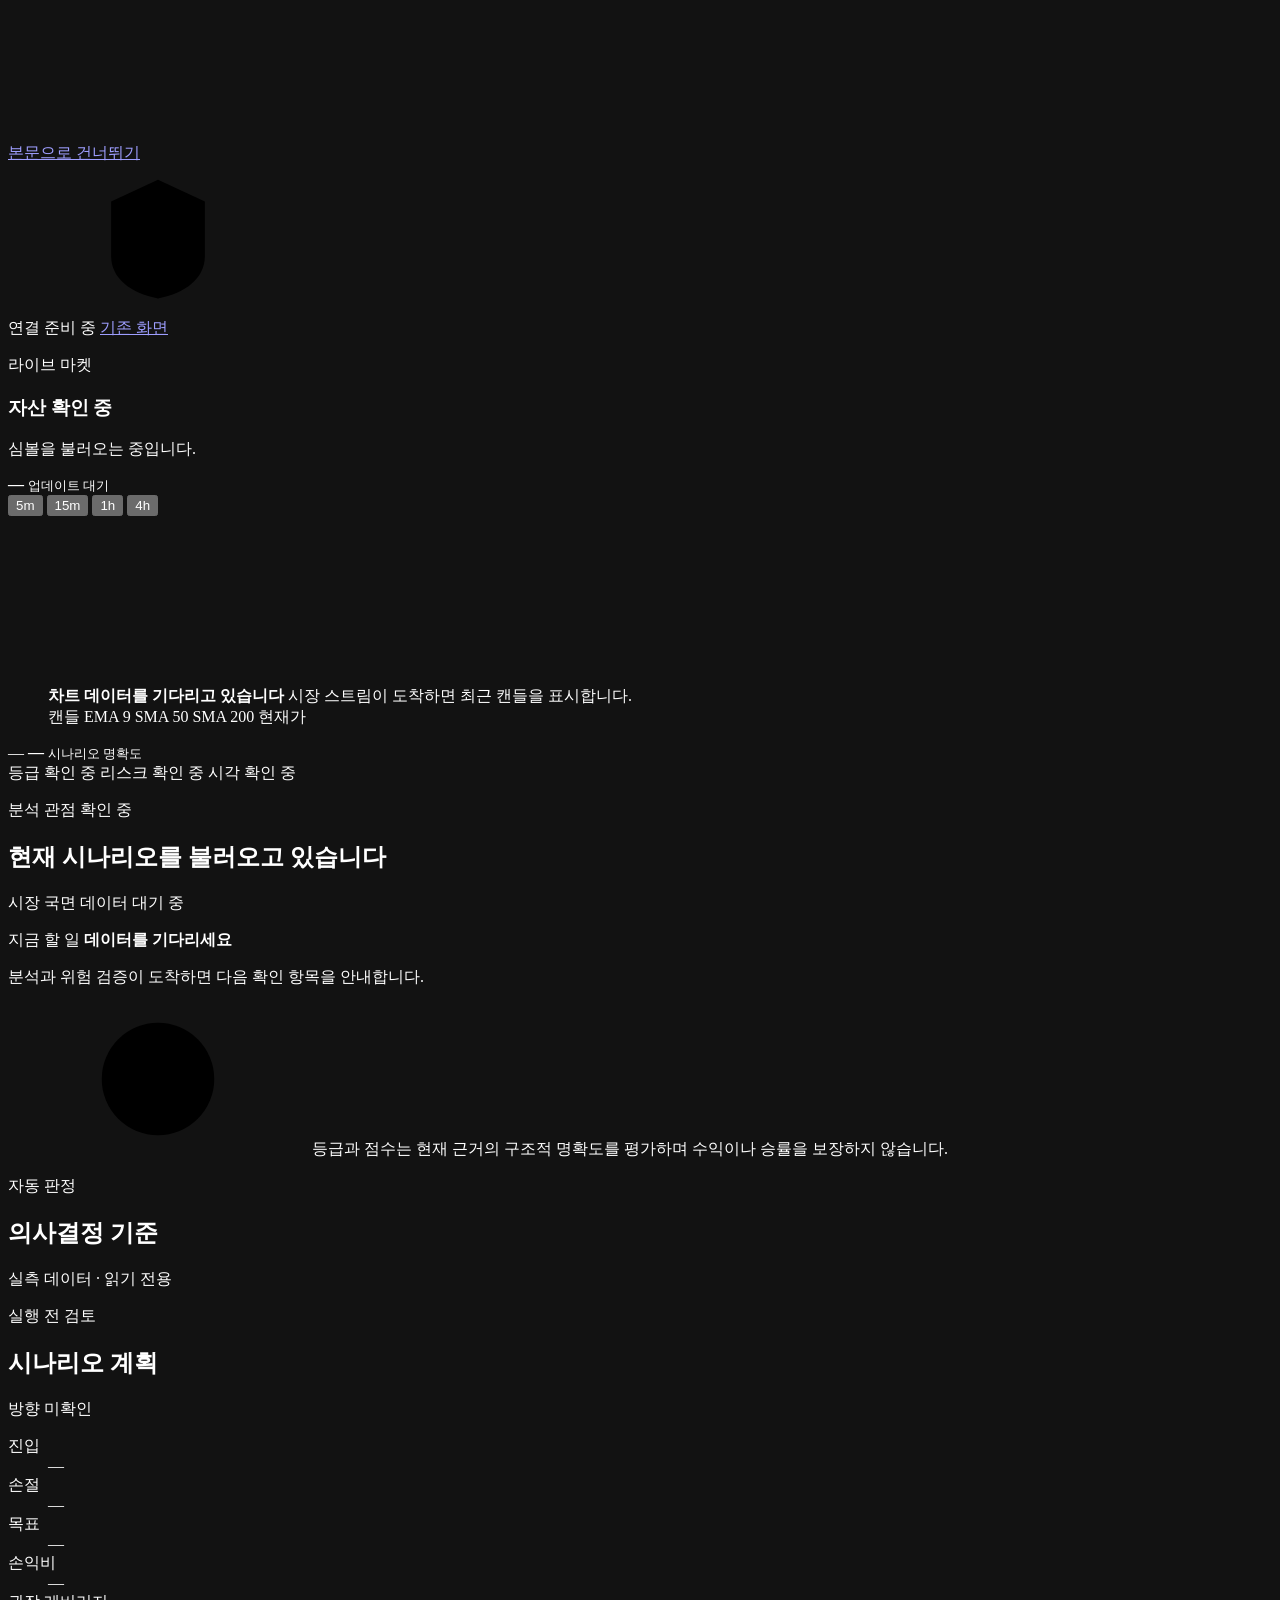
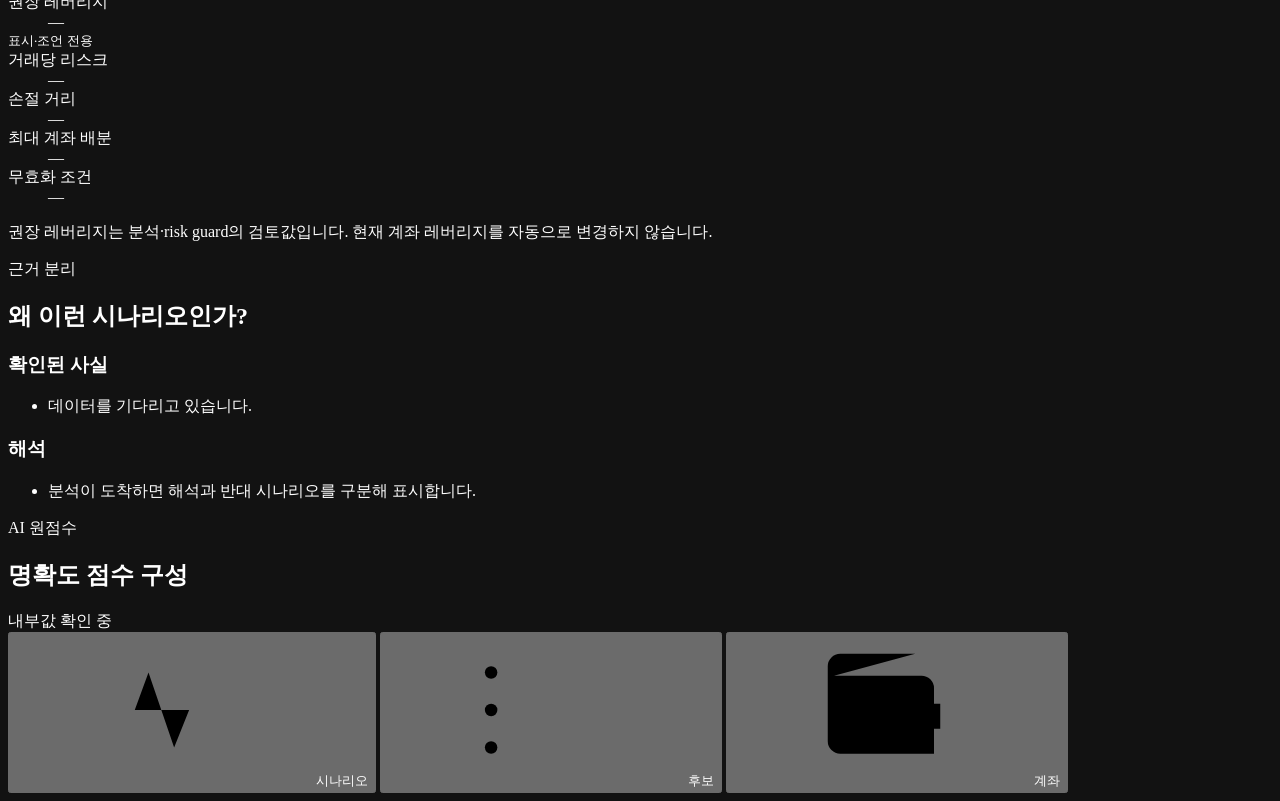
==== commit ca5f4253: "Wire centralized product foundation into mobile preview" ====
--- a/static/mobile-preview.html
+++ b/static/mobile-preview.html
@@ -7,7 +7,7 @@
   <meta name="theme-color" content="#071017">
   <meta name="color-scheme" content="dark">
   <meta http-equiv="Content-Security-Policy" content="default-src 'self'; script-src 'self'; style-src 'self'; img-src 'self' data:; connect-src 'self'; font-src 'self'; base-uri 'none'; form-action 'none'; frame-ancestors 'none'">
-  <title>BitSwipe 시나리오 커맨드 센터</title>
+  <title>시나리오 커맨드 센터</title>
   <link rel="stylesheet" href="/assets/mobile-preview.css">
 </head>
 <body>
@@ -36,11 +36,11 @@
 
   <div class="preview-shell">
     <main id="preview-main" class="preview-main" tabindex="-1">
-      <section id="scenario-screen" class="screen" data-screen="scenario" aria-labelledby="scenario-title">
+      <section id="scenario-screen" class="screen" data-screen="scenario" data-capability-scope="public" aria-labelledby="scenario-title">
         <header class="brand-header">
-          <a class="brand" href="#scenario" aria-label="BitSwipe 시나리오 홈">
+          <a class="brand" href="#scenario" data-product-home-label aria-label="시나리오 홈">
             <span class="brand-mark"><svg aria-hidden="true"><use href="#icon-logo"></use></svg></span>
-            <span>BitSwipe</span><small>Command Center</small>
+            <span data-product-name></span><small data-product-tagline></small>
           </a>
           <div class="header-actions">
             <span id="market-connection" class="connection-pill" data-state="loading" role="status" aria-live="polite">
@@ -158,7 +158,7 @@
         </section>
       </section>
 
-      <section id="candidates-screen" class="screen" data-screen="candidates" aria-labelledby="candidates-title" hidden>
+      <section id="candidates-screen" class="screen" data-screen="candidates" data-capability-scope="public" aria-labelledby="candidates-title" hidden>
         <header class="screen-header">
           <div><p class="eyebrow">저장된 분석 기록</p><h1 id="candidates-title">후보</h1><p id="candidate-summary" class="screen-subtitle" aria-live="polite">분석 기록을 불러오는 중입니다.</p></div>
           <label class="filter-control">등급 필터
@@ -192,7 +192,7 @@
         <div id="candidate-list" class="candidate-list" role="list" aria-label="분석 후보 목록"></div>
       </section>
 
-      <section id="account-screen" class="screen" data-screen="account" aria-labelledby="account-title" hidden>
+      <section id="account-screen" class="screen" data-screen="account" data-capability-scope="private" aria-labelledby="account-title" hidden>
         <header class="screen-header account-header">
           <div><p class="eyebrow">실행 제약 컨텍스트</p><h1 id="account-title">계좌 리스크</h1><p class="screen-subtitle">방향 근거가 아닌 현재 노출과 위험 여력을 보여 줍니다.</p></div>
           <button id="privacy-toggle" class="privacy-toggle" type="button" aria-pressed="true">
@@ -236,7 +236,7 @@
         <aside class="security-note"><svg aria-hidden="true"><use href="#icon-shield"></use></svg><p>주문·취소·청산 기능이 없는 읽기 전용 화면입니다. 절대 잔고 숨김 설정만 이 기기에 저장하며 계좌 스냅샷은 저장하지 않습니다.</p></aside>
       </section>
 
-      <section id="detail-screen" class="screen" data-screen="detail" aria-labelledby="detail-title" hidden>
+      <section id="detail-screen" class="screen" data-screen="detail" data-capability-scope="public" aria-labelledby="detail-title" hidden>
         <header class="detail-topbar">
           <button id="detail-back" class="icon-button" type="button" aria-label="후보 목록으로 돌아가기"><svg aria-hidden="true"><use href="#icon-back"></use></svg></button>
           <h1 id="detail-title">시나리오 상세</h1><span class="read-only-label">읽기 전용</span>
@@ -281,9 +281,9 @@
     </main>
 
     <nav class="bottom-nav" aria-label="모바일 미리보기 탐색">
-      <button type="button" data-route="scenario" aria-current="page"><svg aria-hidden="true"><use href="#icon-pulse"></use></svg><span>시나리오</span></button>
-      <button type="button" data-route="candidates"><svg aria-hidden="true"><use href="#icon-list"></use></svg><span>후보</span></button>
-      <button type="button" data-route="account"><svg aria-hidden="true"><use href="#icon-wallet"></use></svg><span>계좌</span></button>
+      <button type="button" data-route="scenario" data-capability-scope="public" aria-current="page"><svg aria-hidden="true"><use href="#icon-pulse"></use></svg><span>시나리오</span></button>
+      <button type="button" data-route="candidates" data-capability-scope="public"><svg aria-hidden="true"><use href="#icon-list"></use></svg><span>후보</span></button>
+      <button type="button" data-route="account" data-capability-scope="private"><svg aria-hidden="true"><use href="#icon-wallet"></use></svg><span>계좌</span></button>
     </nav>
   </div>
 
@@ -306,6 +306,8 @@
   </template>
 
   <noscript><p class="noscript-message">이 읽기 전용 미리보기에는 JavaScript가 필요합니다.</p></noscript>
+  <script src="/assets/mobile-preview-foundation.js" defer></script>
+  <script src="/assets/mobile-preview-macro-adapter.js" defer></script>
   <script src="/assets/mobile-preview.js" defer></script>
 </body>
 </html>
